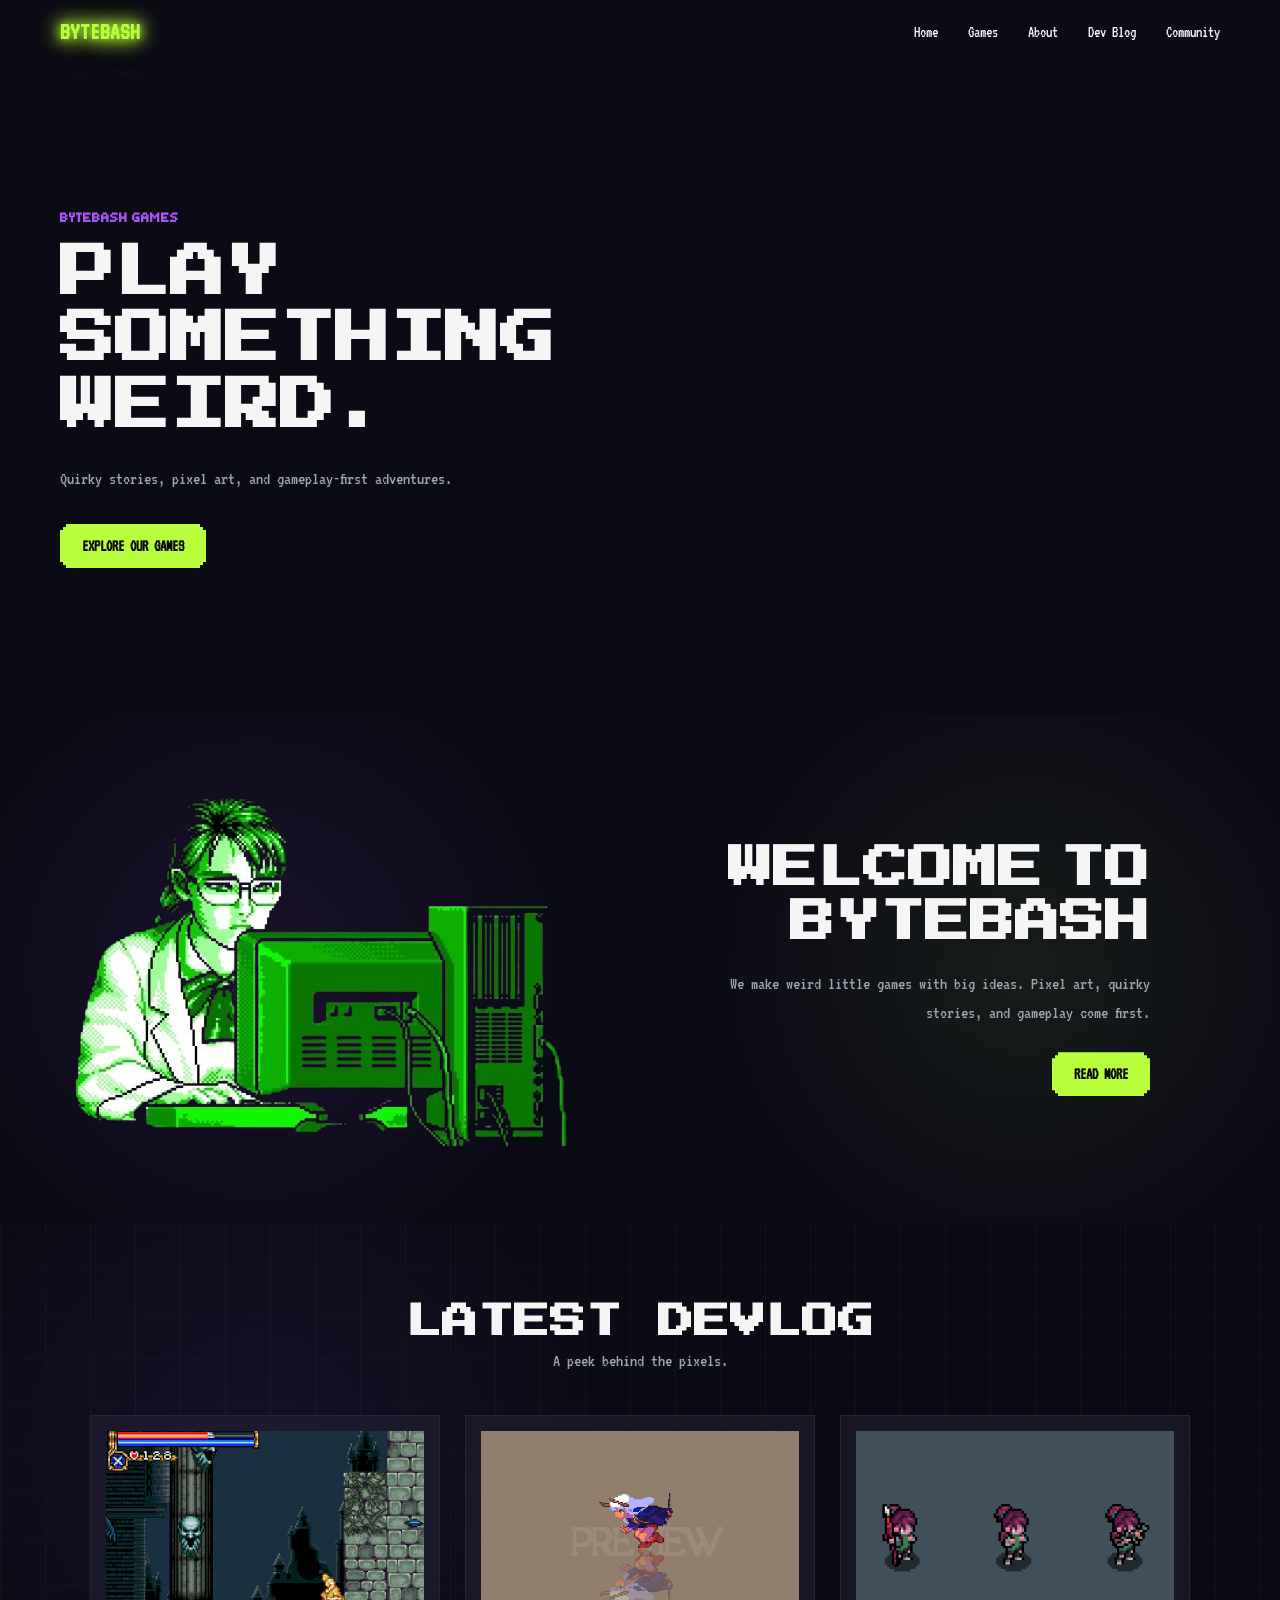
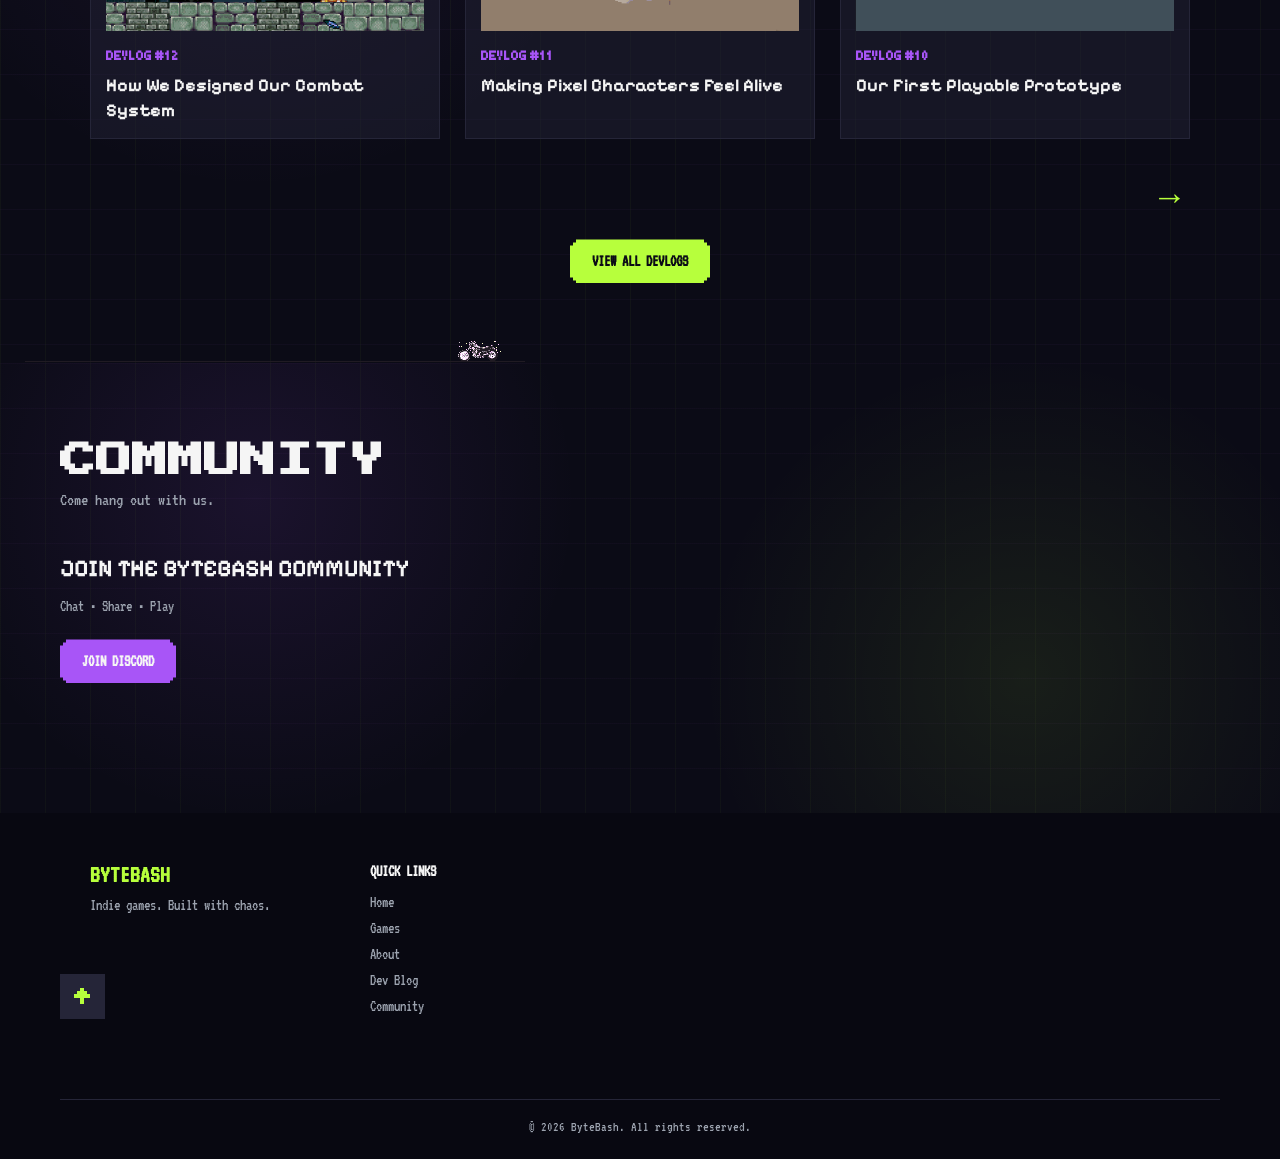
==== index.html @ 2c2ac95a "edited" ====
<!DOCTYPE html>
<html lang="en">
<head>
    <meta charset="UTF-8">
    <meta name="viewport" content="width=device-width, initial-scale=1.0">
    <title>ByteBash - Home </title>
    <link rel="stylesheet" href="/styles/home.css">
</head>
<body>
    <header id="top">
      <nav>
          <a href="home.html" class="logo">BYTEBASH</a>

          <ul class="nav-links">
              <li><a href="home.html">Home</a></li>
              <li><a href="games.html">Games</a></li>
              <li><a href="about.html">About</a></li>
              <li><a href="devblog.html">Dev Blog</a></li>
              <li><a href="community.html">Community</a></li>
          </ul>
      </nav>
   </header>
    <section class="hero">

       <div class="hero-content">
           <p class="hero-label">BYTEBASH GAMES</p>

           <h1>PLAY SOMETHING WEIRD.</h1>

           <p class="hero-description">
               Quirky stories, pixel art, and gameplay-first adventures.
           </p>

           <a href="games.html" class="hero-button">
               EXPLORE OUR GAMES
           </a>
       </div>

       <div class="hero-game">
           <img id="hero-image" src="/public/images/Untitled design (1).gif" alt="ByteBash game artwork">
       </div>

    </section>
    <section class="welcome">

       <div class="welcome-character">
           <img src="/public/images/sdf-removebg-preview.png" alt="ByteBash pixel character">
       </div>

       <div class="welcome-content">
           <h2>WELCOME TO BYTEBASH</h2>

           <p>
              We make weird little games with big ideas.
               Pixel art, quirky stories, and gameplay come first.
           </p>

           <a href="about.html" class="welcome-button">
               READ MORE
           </a>
       </div>

    </section>

    <section class="devlog">

       <h2>LATEST DEVLOG</h2>

       <p class="devlog-intro">
           A peek behind the pixels.
       </p>

       <div class="devlog-grid">

           <article class="devlog-card">
               <div class="devlog-image">
                 <img src="/public/images/mk.jpg" alt="How we designed our combat system">
               </div>

               <p class="devlog-number">DEVLOG #12</p>
               <h3>How We Designed Our Combat System</h3>
           </article>

           <article class="devlog-card">
           <div class="devlog-image">
             <img src="/public/images/Untitled design.png" alt="Making pixel characters feel alive">
           </div>

            <p class="devlog-number">DEVLOG #11</p>
            <h3>Making Pixel Characters Feel Alive</h3>
           </article>

            <article class="devlog-card">
           <div class="devlog-image">
             <img src="/public/images/Screenshot (105).png" alt="Our first playable prototype">
           </div>

            <p class="devlog-number">DEVLOG #10</p>
               <h3>Our First Playable Prototype</h3>
           </article>

       </div>

       <a href="devblog.html" class="devlog-next" aria-label="View more devlogs">
           →
       </a>

       <a href="devblog.html" class="devlog-button">
        VIEW ALL DEVLOGS
       </a>

       <div class="devlog-character">
         <img src="/public/images/ezgif.com-gif-maker.gif" alt="ByteBash pixel character">
       </div>

    </section>

    <section class="community">

    <h2>COMMUNITY</h2>

    <p class="community-intro">
        Come hang out with us.
    </p>

    <div class="community-content">

        <h3>JOIN THE BYTEBASH COMMUNITY</h3>

        <p>Chat • Share • Play</p>

        <a href="#" class="community-button">
            JOIN DISCORD
        </a>

    </div>

</section>

<footer>

    <div class="footer-content">

        <div class="footer-brand">
            <h3>BYTEBASH</h3>
            <p>Indie games. Built with chaos.</p>
        </div>

        <div class="footer-links">
            <h4>QUICK LINKS</h4>
            <a href="home.html">Home</a>
            <a href="games.html">Games</a>
            <a href="about.html">About</a>
            <a href="devblog.html">Dev Blog</a>
            <a href="community.html">Community</a>
            
        </div>

    </div>

    <a href="#top" class="back-to-top" aria-label="Back to top">
        ↑
    </a>

    <div class="footer-bottom">
        <p>© 2026 ByteBash. All rights reserved.</p>
    </div>

</footer>
    
</body>
</html>
---- styles/home.css ----
@import url('https://fonts.googleapis.com/css2?family=Pixelify+Sans:wght@400;500;600;700&family=Press+Start+2P&family=Silkscreen:wght@400;700&family=Tiny5&family=VT323&display=swap');
*{
    margin: 0;
    padding: 0;
    box-sizing: border-box;
}

html {
    scroll-behavior: smooth;
}

body {
    background-color: #0B0B16;
    color: #F5F5F5;
    font-family: 'VT323', monospace;
}
header {
    background-color: #0B0B16;
    padding: 20px 60px;
}

nav {
    display: flex;
    justify-content: space-between;
    align-items: center;
}

.logo {
    color: #B7FF3C;
    text-decoration: none;
    font-size: 24px;
    font-weight: bold;
    text-shadow: 0 0 10px #B7FF3C,
                 0 0 20px #B7FF3C, 
                 0 0 25px #B7FF3C;
}

.nav-links {
    display: flex;
    gap: 30px;
    list-style: none;
}

.nav-links a {
    color: #F5F5F5;
    text-decoration: none;
    font-size: 16px;
}

.nav-links a:hover {
    color: #A855F7;
    text-shadow: 0 0 10px #A855F7, 0 0 20px #A855F7, 0 0 30px #A855F7;
}

.hero {
    min-height: 650px;
    display: flex;
    align-items: center;
    position: relative;
    overflow: hidden;
}

.hero-content {
    padding-left: 60px;
    width: 60%;
    position: relative;
    z-index: 2;
}

.hero-label {
    color: #A855F7;
    font-size: 14px;
    font-weight: bold;
    margin-bottom: 15px;
    font-family: 'Tiny5', sans-serif;
}

.hero h1 {
    font-family: 'Press Start 2P', sans-serif;
    word-spacing: -25px;
    font-size: 55.3px;
    line-height: 1.2;
    margin-bottom: 25px;
    max-width: 750px;
    color:#F5F5F5;
}

.hero-description {
    color: #9CA3AF;
    font-size: 18px;
    line-height: 1.6;
    max-width: 450px;
    margin-bottom: 30px;
}

.hero-button {
    display: inline-block;
    background-color: #B7FF3C;
    color: #0B0B16;
    padding: 14px 22px;
    text-decoration: none;
    font-weight: bold;
}

.hero-game {
    width: 100%;
    height: 650px;
    position: absolute;
    right: 0;
    top: 0;
    z-index: 1;
}

.hero-game img {
    width: 100%;
    height: 100%;
    object-fit: cover;
}
.hero::after {
    content: "";
    position: absolute;
    inset: 0;
    background: linear-gradient(
        to right,
        #0B0B16 0%,
        rgba(11, 11, 22, 0.95) 25%,
        rgba(11, 11, 22, 0.45) 50%,
        rgba(11, 11, 22, 0) 75%
    );
    z-index: 1;
    pointer-events: none;
}

.welcome {
    min-height: 450px;
    padding: 80px 60px;
    display: flex;
    align-items: center;
    position: relative;
    overflow: hidden;

    background:
        radial-gradient(
            circle at 20% 50%,
            rgba(168, 85, 247, 0.10),
            transparent 30%
        ),
        radial-gradient(
            circle at 80% 50%,
            rgba(183, 255, 60, 0.07),
            transparent 30%
        ),
        #0B0B16;
}


.welcome-character {
    width: 45%;
    height: 350px;
    display: flex;
    justify-content: center;
    align-items: center;
}

.welcome-character img {
    max-width: 100%;
    max-height: 400px;
    object-fit: contain;
}

.welcome-content {
    width: 55%;
    text-align: right;
    padding-left: 200px;
    transform: translateX(-70px);
}

.welcome-content h2 {
    color: #F5F5F5;
    font-size: 45px;
    line-height: 1.2;
    word-spacing: -28px;
    
    margin-bottom: 20px;
    font-family: 'Press Start 2P', sans-serif;
}

.welcome-content p {
    color: #9CA3AF;
    font-size: 18px;
    line-height: 1.6;
    max-width: 500px;
    margin-bottom: 25px;
}

.welcome-button {
    display: inline-block;
    background-color: #B7FF3C;
    color: #0B0B16;
    padding: 14px 22px;
    text-decoration: none;
    font-weight: bold;
}

.devlog {
    min-height: 600px;
    padding: 80px 60px;
    text-align: center;
    position: relative;
    overflow: visible;

    background:
        radial-gradient(
            circle at 20% 30%,
            rgba(168, 85, 247, 0.08),
            transparent 30%
        ),
        linear-gradient(
            rgba(168, 85, 247, 0.035) 1px,
            transparent 1px
        ),
        linear-gradient(
            90deg,
            rgba(183, 255, 60, 0.035) 1px,
            transparent 1px
        ),
        #0B0B16;

    background-size:
        auto,
        45px 45px,
        45px 45px,
        auto;
}

.devlog-character {
    position: absolute;
    left: 25px;
    bottom: 0;
    z-index: 3;
    
}

.devlog-character img {
    width: 100%;
    height: auto;
    display: block;   
}



.devlog h2 {
    color: #F5F5F5;
    font-size: 36px;
    margin-bottom: 12px;
    font-family: 'Press Start 2P', sans-serif;
}

.devlog-intro {
    color: #9CA3AF;
    font-size: 18px;
    margin-bottom: 45px;
}

.devlog-grid {
    display: flex;
    gap: 25px;
    max-width: 1100px;
    margin: 0 auto 40px;
}

.devlog-card {
    flex: 1;
    text-align: left;
    font-family: 'Pixelify Sans', sans-serif;
    padding: 15px;
    background-color: rgba(37, 37, 56, 0.45);
    border: 1px solid #252538;
    transition: 0.25s;
}
.devlog-card:hover {
    border-color: #A855F7;
    transform: translateY(-5px);
    box-shadow:
        0 0 10px rgba(168, 85, 247, 0.25),
        0 0 25px rgba(168, 85, 247, 0.10);
    cursor: pointer;
}
.devlog-image {
    width: 100%;
    height: 200px;
    overflow: hidden;
    background-color: #252538;
    margin-bottom: 18px;

    display: flex;
    align-items: center;
    justify-content: center;
}

.devlog-image img {
    width: 100%;
    height: 100%;
    object-fit: cover;
    object-position: center;
    display: block;
}

.devlog-number {
    color: #A855F7;
    font-size: 13px;
    font-weight: bold;
    margin-bottom: 10px;
    font-family: 'Tiny5', sans-serif;
}

.devlog-card h3 {
    color: #F5F5F5;
    font-size: 18px;
    line-height: 1.4;
}

.devlog-button {
    display: inline-block;
    background-color: #B7FF3C;
    color: #0B0B16;
    padding: 14px 22px;
    text-decoration: none;
    font-weight: bold;
}

.devlog-next {
    display: block;
    width: fit-content;
    margin: 0 40px 20px auto;

    color: #B7FF3C;
    text-decoration: none;
    font-family: 'VT323', monospace;
    font-size: 35px;

    transition: 0.2s;
}

.devlog-next:hover {
    color: #A855F7;
    transform: translateX(1px);
    text-shadow:
        0 0 8px #A855F7,
        0 0 18px #A855F7;
}

.community {
    min-height: 450px;
    padding: 80px 60px;
    text-align: left;
    position: relative;
    overflow: hidden;

    background:
        radial-gradient(
            circle at 20% 30%,
            rgba(168, 85, 247, 0.10),
            transparent 30%
        ),
        radial-gradient(
            circle at 80% 70%,
            rgba(183, 255, 60, 0.08),
            transparent 30%
        ),
        linear-gradient(
            rgba(168, 85, 247, 0.03) 1px,
            transparent 1px
        ),
        linear-gradient(
            90deg,
            rgba(183, 255, 60, 0.03) 1px,
            transparent 1px
        ),
        #0B0B16;

    background-size:
        auto,
        auto,
        45px 45px,
        45px 45px,
        auto;
}

.community h2 {
    color: #F5F5F5;
    font-size: 36px;
    margin-bottom: 12px;
    font-family: 'Press Start 2P', sans-serif;
}

.community-intro {
    color: #9CA3AF;
    font-size: 18px;
    margin-bottom: 45px;
}

.community-content {
    max-width: 600px;
    margin: 0;
}

.community-content h3 {
    color: #F5F5F5;
    font-size: 24px;
    margin-bottom: 15px;
    font-family: 'Pixelify Sans', sans-serif;
}

.community-content p {
    color: #9CA3AF;
    font-size: 16px;
    margin-bottom: 25px;
}

.community-button {
    display: inline-block;
    background-color: #A855F7;
    color: #F5F5F5;
    padding: 14px 22px;
    text-decoration: none;
    font-weight: bold;
}

footer {
    background-color: #080811;
    padding: 50px 60px 25px;
}

.footer-content {
    display: flex;
    align-items: flex-start;
    gap: 100px;
    max-width: 1100px;
    margin: 0 auto;
}

.footer-brand h3 {
    color: #B7FF3C;
    font-size: 24px;
    margin-bottom: 10px;
}

.footer-brand p {
    color: #9CA3AF;
}

.footer-links {
    display: flex;
    flex-direction: column;
    gap: 10px;
}

.footer-links h4 {
    color: #F5F5F5;
    margin-bottom: 5px;
}

.footer-links a {
    color: #9CA3AF;
    text-decoration: none;
}

.footer-links a:hover {
     color: #A855F7;
    text-shadow: 0 0 10px #A855F7, 0 0 20px #A855F7, 0 0 30px #A855F7;
}

.footer-bottom {
    border-top: 1px solid #252538;
    margin-top: 40px;
    padding-top: 20px;
    text-align: center;
}

.footer-bottom p {
    color: #9CA3AF;
    font-size: 14px;
}

.back-to-top {
    display: flex;
    align-items: center;
    justify-content: center;

    width: 45px;
    height: 45px;
    font-family: 'Tiny5', sans-serif;

    background-color: #252538;
    color: #B7FF3C;

    text-decoration: none;
    font-size: 24px;
    font-weight: bold;

    

    transform: translateY(-40px);

    transition: 0.2s;
}

.back-to-top:hover {
    background-color: #B7FF3C;
    color: #A855F7;
    box-shadow: 0 0 10px #B7FF3C, 0 0 20px #A855F7, 0 0 30px #A855F7;
}

.hero-button,
.welcome-button,
.devlog-button,
.community-button {
    clip-path: polygon(
        6px 0,
        calc(100% - 6px) 0,
        calc(100% - 6px) 3px,
        calc(100% - 3px) 3px,
        calc(100% - 3px) 6px,
        100% 6px,
        100% calc(100% - 6px),
        calc(100% - 3px) calc(100% - 6px),
        calc(100% - 3px) calc(100% - 3px),
        calc(100% - 6px) calc(100% - 3px),
        calc(100% - 6px) 100%,
        6px 100%,
        6px calc(100% - 3px),
        3px calc(100% - 3px),
        3px calc(100% - 6px),
        0 calc(100% - 6px),
        0 6px,
        3px 6px,
        3px 3px,
        6px 3px
    );

}

.hero-button:hover,
.welcome-button:hover,
.devlog-button:hover {
    clip-path: none;
    border-radius: 12px;
    box-shadow:
        0 0 8px #B7FF3C,
        0 0 18px #A855F7,
        0 0 30px #B7FF3C;
}

.community-button:hover {
    clip-path: none;
    border-radius: 12px;
    box-shadow:
        0 0 8px #A855F7,
        0 0 18px #B7FF3C,
        0 0 30px #A855F7;
}

/* =========================
   RESPONSIVE
========================= */


/* TABLET */

@media (max-width: 900px) {

    header {
        padding: 20px 30px;
    }


    /* HERO */

    .hero {
        min-height: 600px;
    }

    .hero-content {
        padding-left: 30px;
        width: 65%;
    }

    .hero h1 {
        font-size: 45px;
        word-spacing: -18px;
    }

    .hero-game {
        height: 600px;
    }


    /* WELCOME */

    .welcome {
        padding-left: 30px;
        padding-right: 30px;
    }

    .welcome-content {
        padding-left: 60px;
        transform: translateX(-30px);
    }

    .welcome-content h2 {
        font-size: 38px;
        word-spacing: -20px;
    }


    /* DEVLOG */

    .devlog {
        padding-left: 30px;
        padding-right: 30px;
    }

    .devlog-grid {
        gap: 20px;
    }

    .devlog-image {
        height: 180px;
    }

    .devlog-card h3 {
        font-size: 17px;
    }


    /* COMMUNITY */

    .community {
        padding-left: 30px;
        padding-right: 30px;
    }


    /* FOOTER */

    .footer-content {
        gap: 60px;
    }

}


/* PHONE */

@media (max-width: 650px) {

    /* HEADER */

    header {
        padding: 20px;
    }

    nav {
        flex-direction: column;
        gap: 20px;
    }

    .nav-links {
        flex-wrap: wrap;
        justify-content: center;
        gap: 15px;
    }

    .nav-links a {
        font-size: 14px;
    }


    /* HERO */

    .hero {
        min-height: 650px;
        padding: 70px 20px;

        flex-direction: column;
        justify-content: center;
    }

    .hero-content {
        width: 100%;
        padding-left: 0;
        text-align: center;
    }

    .hero-label {
        font-size: 13px;
    }

    .hero h1 {
        font-size: 32px;
        line-height: 1.4;
        word-spacing: -10px;
    }

    .hero-description {
        font-size: 18px;
        line-height: 1.5;

        margin-left: auto;
        margin-right: auto;
    }

    .hero-game {
        width: 100%;
        height: 100%;
        opacity: 0.45;
    }


    /* WELCOME */

    .welcome {
        min-height: auto;
        padding: 70px 20px;

        flex-direction: column;
        text-align: center;
    }

    .welcome-character {
        width: 100%;
        height: 230px;
    }

    .welcome-character img {
        max-height: 230px;
    }

    .welcome-content {
        width: 100%;
        padding-left: 0;
        text-align: center;
        transform: none;
    }

    .welcome-content h2 {
        font-size: 30px;
        line-height: 1.4;
        word-spacing: -15px;
    }

    .welcome-content p {
        font-size: 18px;
        line-height: 1.5;

        margin-left: auto;
        margin-right: auto;
    }


    /* DEVLOG */

    .devlog {
        min-height: auto;
        padding: 70px 20px 120px;
    }

    .devlog h2 {
        font-size: 28px;
        line-height: 1.4;
    }

    .devlog-intro {
        font-size: 18px;
        margin-bottom: 40px;
    }

    .devlog-grid {
        flex-direction: column;
        gap: 25px;
    }

    .devlog-card {
        width: 100%;
        padding: 15px;
    }

    .devlog-image {
        height: 180px;
    }

    .devlog-card h3 {
        font-size: 18px;
        line-height: 1.4;
    }

    .devlog-next {
        margin-right: 10px;
    }

    .devlog-character {
        left: 10px;
        width: 390px;
    }


    /* COMMUNITY */

    .community {
        min-height: auto;
        padding: 70px 20px;

        text-align: center;
    }

    .community h2 {
        font-size: 28px;
        line-height: 1.4;
    }

    .community-intro {
        font-size: 18px;
        margin-bottom: 40px;
    }

    .community-content {
        max-width: 100%;
        margin: 0 auto;
    }

    .community-content h3 {
        font-size: 22px;
        line-height: 1.4;
    }


    /* FOOTER */

    footer {
        padding: 40px 20px 25px;
    }

    .footer-content {
        flex-direction: row;
        justify-content: space-between;
        gap: 30px;
    }

}
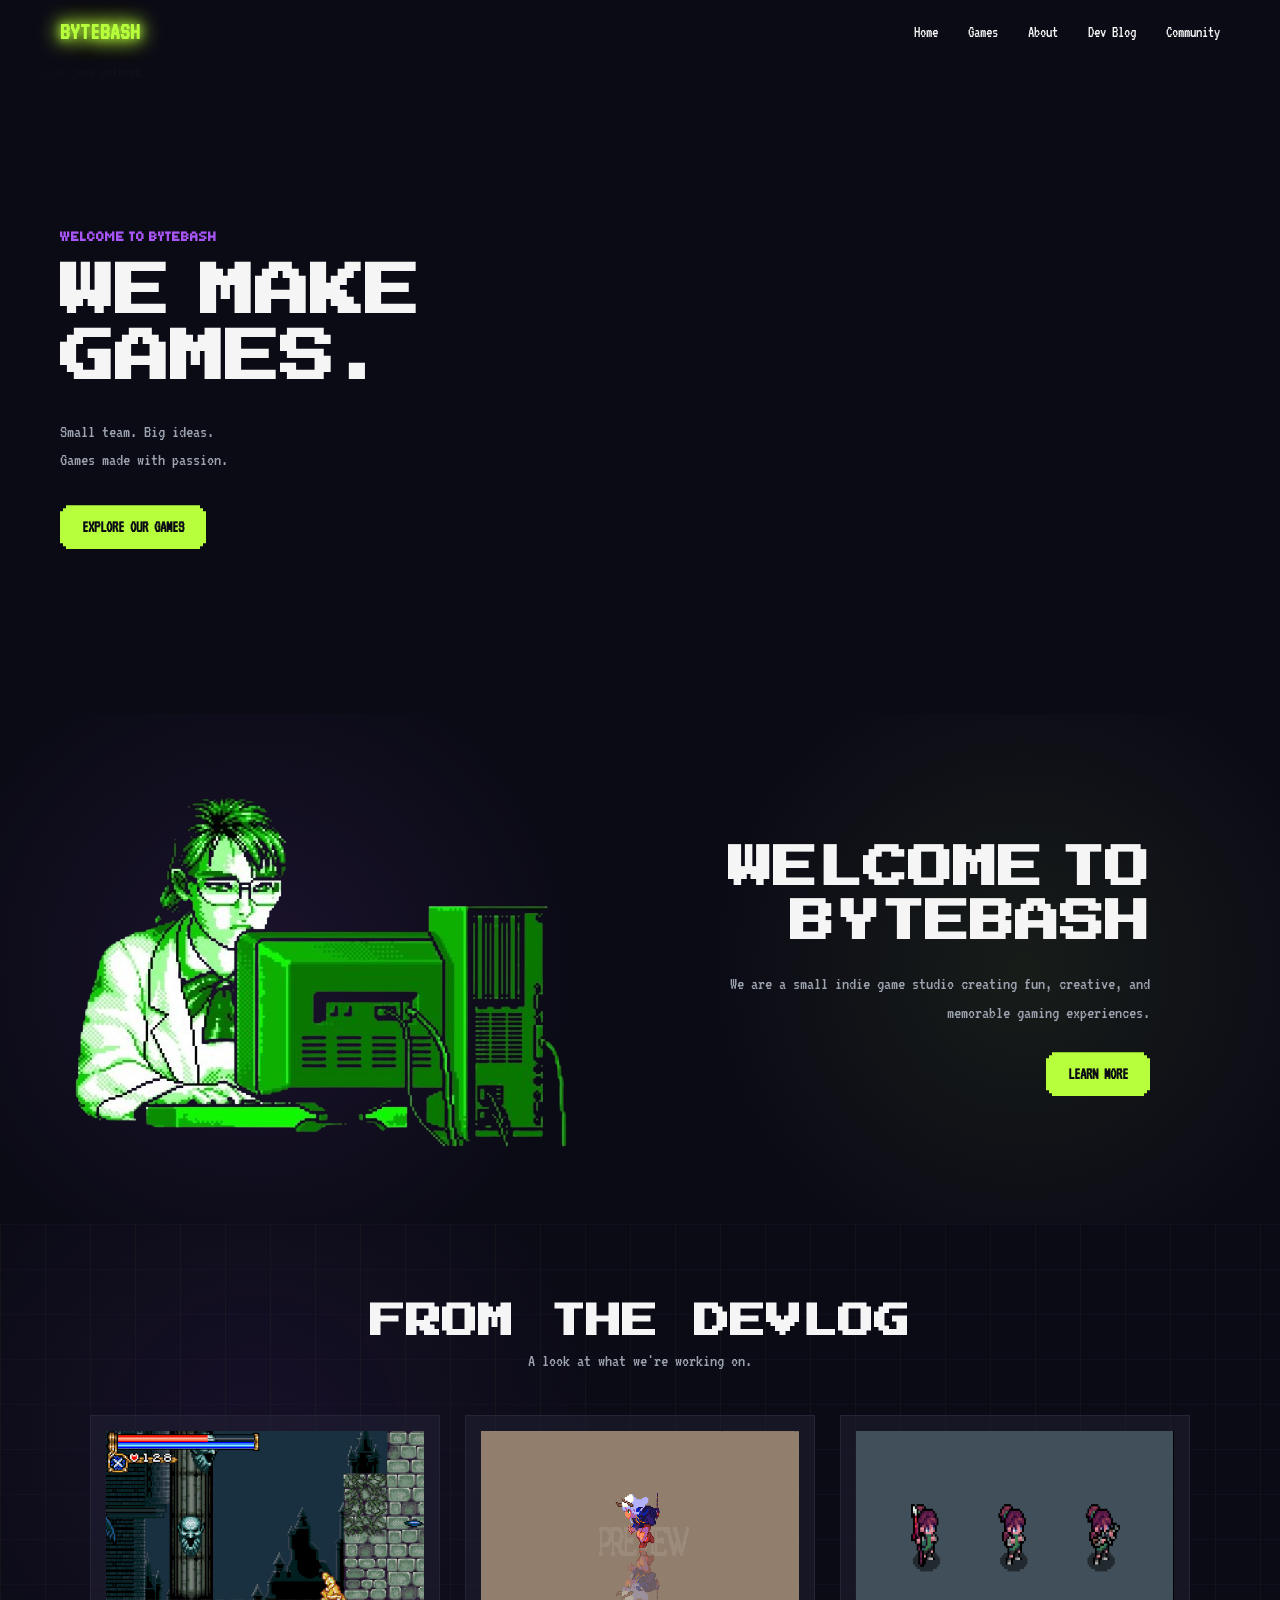
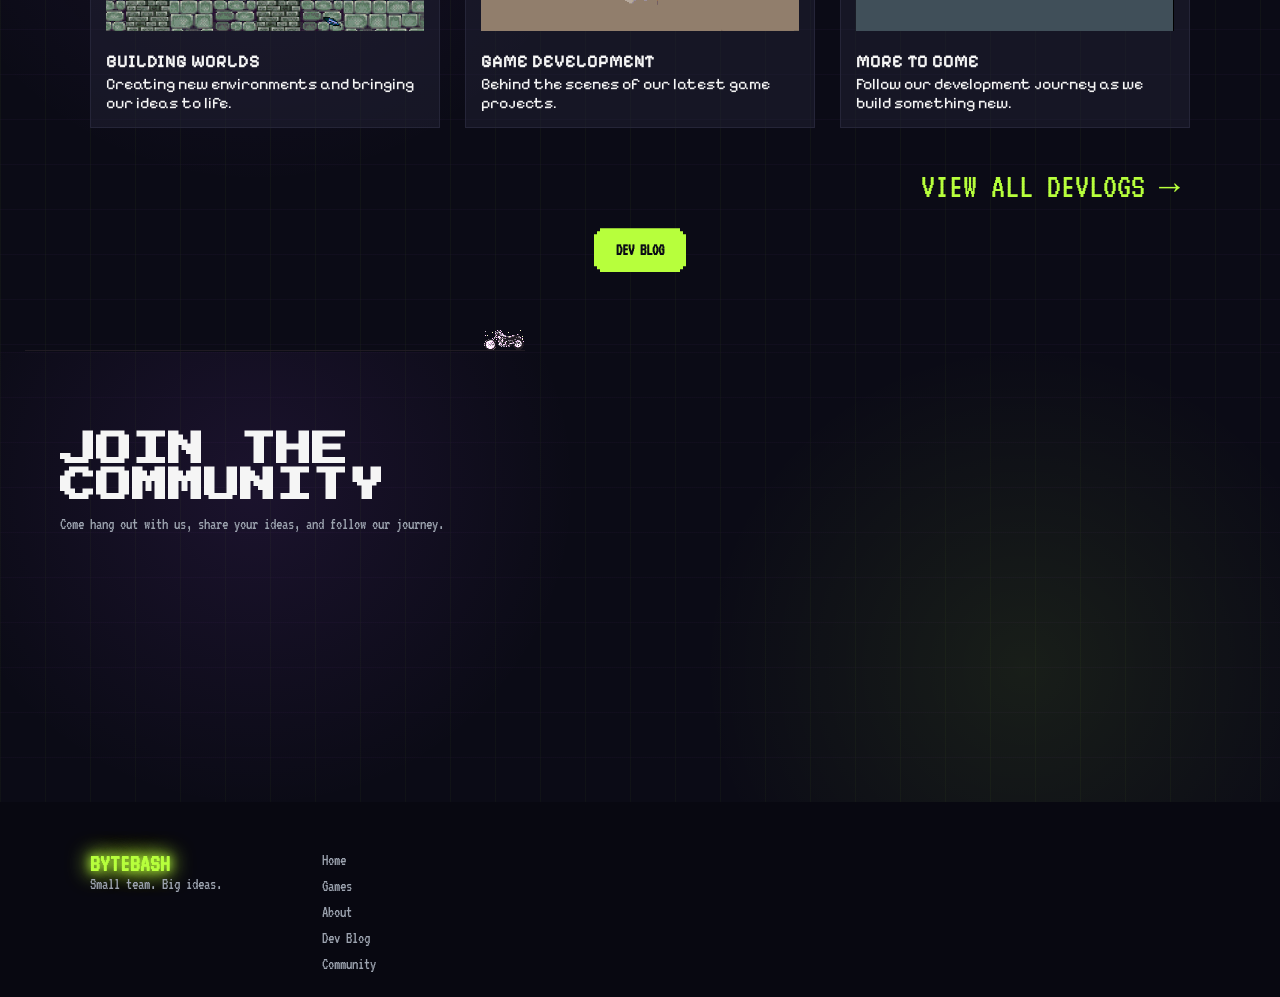
==== commit e998aa3d: "fix pages paths" ====
--- a/index.html
+++ b/index.html
@@ -1,172 +1,266 @@
 <!DOCTYPE html>
 <html lang="en">
+
 <head>
     <meta charset="UTF-8">
     <meta name="viewport" content="width=device-width, initial-scale=1.0">
-    <title>ByteBash - Home </title>
-    <link rel="stylesheet" href="/styles/home.css">
+
+    <title>ByteBash</title>
+
+    <link rel="stylesheet" href="styles/home.css">
 </head>
+
 <body>
-    <header id="top">
-      <nav>
-          <a href="home.html" class="logo">BYTEBASH</a>
-
-          <ul class="nav-links">
-              <li><a href="home.html">Home</a></li>
-              <li><a href="games.html">Games</a></li>
-              <li><a href="about.html">About</a></li>
-              <li><a href="devblog.html">Dev Blog</a></li>
-              <li><a href="community.html">Community</a></li>
-          </ul>
-      </nav>
-   </header>
+
+    <!-- =========================
+         HEADER
+    ========================= -->
+
+    <header>
+
+        <nav>
+
+            <a href="index.html" class="logo">BYTEBASH</a>
+
+            <ul class="nav-links">
+                <li><a href="index.html">Home</a></li>
+                <li><a href="pages/games.html">Games</a></li>
+                <li><a href="pages/about.html">About</a></li>
+                <li><a href="pages/devblog.html">Dev Blog</a></li>
+                <li><a href="pages/community.html">Community</a></li>
+            </ul>
+
+        </nav>
+
+    </header>
+
+
+    <!-- =========================
+         HERO
+    ========================= -->
+
     <section class="hero">
 
-       <div class="hero-content">
-           <p class="hero-label">BYTEBASH GAMES</p>
-
-           <h1>PLAY SOMETHING WEIRD.</h1>
-
-           <p class="hero-description">
-               Quirky stories, pixel art, and gameplay-first adventures.
-           </p>
-
-           <a href="games.html" class="hero-button">
-               EXPLORE OUR GAMES
-           </a>
-       </div>
-
-       <div class="hero-game">
-           <img id="hero-image" src="/public/images/Untitled design (1).gif" alt="ByteBash game artwork">
-       </div>
-
-    </section>
+        <div class="hero-content">
+
+            <p class="hero-label">WELCOME TO BYTEBASH</p>
+
+            <h1>
+                WE MAKE<br>
+                GAMES.
+            </h1>
+
+            <p class="hero-description">
+                Small team. Big ideas.<br>
+                Games made with passion.
+            </p>
+
+            <a href="pages/games.html" class="hero-button">
+                EXPLORE OUR GAMES
+            </a>
+
+        </div>
+
+        <div class="hero-game">
+            <img src="public/images/Untitled design (1).gif" alt="ByteBash game artwork">
+        </div>
+
+    </section>
+
+
+    <!-- =========================
+         WELCOME
+    ========================= -->
+
     <section class="welcome">
 
-       <div class="welcome-character">
-           <img src="/public/images/sdf-removebg-preview.png" alt="ByteBash pixel character">
-       </div>
-
-       <div class="welcome-content">
-           <h2>WELCOME TO BYTEBASH</h2>
-
-           <p>
-              We make weird little games with big ideas.
-               Pixel art, quirky stories, and gameplay come first.
-           </p>
-
-           <a href="about.html" class="welcome-button">
-               READ MORE
-           </a>
-       </div>
-
-    </section>
+        <div class="welcome-character">
+
+            <img src="public/images/sdf-removebg-preview.png" alt="ByteBash character">
+
+        </div>
+
+
+        <div class="welcome-content">
+
+            <h2>
+                WELCOME TO<br>
+                BYTEBASH
+            </h2>
+
+            <p>
+                We are a small indie game studio
+                creating fun, creative, and
+                memorable gaming experiences.
+            </p>
+
+            <a href="pages/about.html" class="welcome-button">
+                LEARN MORE
+            </a>
+
+        </div>
+
+    </section>
+
+
+    <!-- =========================
+         DEVLOG
+    ========================= -->
 
     <section class="devlog">
 
-       <h2>LATEST DEVLOG</h2>
-
-       <p class="devlog-intro">
-           A peek behind the pixels.
-       </p>
-
-       <div class="devlog-grid">
-
-           <article class="devlog-card">
-               <div class="devlog-image">
-                 <img src="/public/images/mk.jpg" alt="How we designed our combat system">
-               </div>
-
-               <p class="devlog-number">DEVLOG #12</p>
-               <h3>How We Designed Our Combat System</h3>
-           </article>
-
-           <article class="devlog-card">
-           <div class="devlog-image">
-             <img src="/public/images/Untitled design.png" alt="Making pixel characters feel alive">
-           </div>
-
-            <p class="devlog-number">DEVLOG #11</p>
-            <h3>Making Pixel Characters Feel Alive</h3>
-           </article>
+        <h2>FROM THE DEVLOG</h2>
+
+        <p class="devlog-intro">
+            A look at what we're working on.
+        </p>
+
+
+        <div class="devlog-grid">
+
 
             <article class="devlog-card">
-           <div class="devlog-image">
-             <img src="/public/images/Screenshot (105).png" alt="Our first playable prototype">
-           </div>
-
-            <p class="devlog-number">DEVLOG #10</p>
-               <h3>Our First Playable Prototype</h3>
-           </article>
-
-       </div>
-
-       <a href="devblog.html" class="devlog-next" aria-label="View more devlogs">
-           →
-       </a>
-
-       <a href="devblog.html" class="devlog-button">
-        VIEW ALL DEVLOGS
-       </a>
-
-       <div class="devlog-character">
-         <img src="/public/images/ezgif.com-gif-maker.gif" alt="ByteBash pixel character">
-       </div>
-
-    </section>
+
+                <img
+                    src="public/images/mk.jpg"
+                    alt="Development update"
+                    class="devlog-image"
+                >
+
+                <h3>
+                    BUILDING WORLDS
+                </h3>
+
+                <p>
+                    Creating new environments
+                    and bringing our ideas to life.
+                </p>
+
+            </article>
+
+
+            <article class="devlog-card">
+
+                <img
+                    src="public/images/Untitled design.png"
+                    alt="Game development"
+                    class="devlog-image"
+                >
+
+                <h3>
+                    GAME DEVELOPMENT
+                </h3>
+
+                <p>
+                    Behind the scenes of our
+                    latest game projects.
+                </p>
+
+            </article>
+
+
+            <article class="devlog-card">
+
+                <img
+                    src="public/images/Screenshot (105).png"
+                    alt="ByteBash development"
+                    class="devlog-image"
+                >
+
+                <h3>
+                    MORE TO COME
+                </h3>
+
+                <p>
+                    Follow our development journey
+                    as we build something new.
+                </p>
+
+            </article>
+
+        </div>
+
+
+        <a href="pages/devblog.html" class="devlog-next">
+            VIEW ALL DEVLOGS →
+        </a>
+
+        <a href="pages/devblog.html" class="devlog-button">
+            DEV BLOG
+        </a>
+
+
+        <div class="devlog-character">
+
+            <img
+                src="public/images/ezgif.com-gif-maker.gif"
+                alt="ByteBash character"
+            >
+
+        </div>
+
+    </section>
+
+
+    <!-- =========================
+         COMMUNITY
+    ========================= -->
 
     <section class="community">
 
-    <h2>COMMUNITY</h2>
-
-    <p class="community-intro">
-        Come hang out with us.
-    </p>
-
-    <div class="community-content">
-
-        <h3>JOIN THE BYTEBASH COMMUNITY</h3>
-
-        <p>Chat • Share • Play</p>
-
-        <a href="#" class="community-button">
-            JOIN DISCORD
-        </a>
-
-    </div>
-
-</section>
-
-<footer>
-
-    <div class="footer-content">
-
-        <div class="footer-brand">
-            <h3>BYTEBASH</h3>
-            <p>Indie games. Built with chaos.</p>
-        </div>
-
-        <div class="footer-links">
-            <h4>QUICK LINKS</h4>
-            <a href="home.html">Home</a>
-            <a href="games.html">Games</a>
-            <a href="about.html">About</a>
-            <a href="devblog.html">Dev Blog</a>
-            <a href="community.html">Community</a>
-            
-        </div>
-
-    </div>
-
-    <a href="#top" class="back-to-top" aria-label="Back to top">
-        ↑
-    </a>
-
-    <div class="footer-bottom">
-        <p>© 2026 ByteBash. All rights reserved.</p>
-    </div>
-
-</footer>
-    
+        <div class="community-content">
+
+            <h2>
+                JOIN THE<br>
+                COMMUNITY
+            </h2>
+
+            <p class="community-intro">
+                Come hang out with us,
+                share your ideas, and
+                follow our journey.
+            </p>
+
+        </div>
+
+    </section>
+
+
+    <!-- =========================
+         FOOTER
+    ========================= -->
+
+    <footer>
+
+        <div class="footer-content">
+
+            <div class="footer-brand">
+
+                <a href="index.html" class="logo">
+                    BYTEBASH
+                </a>
+
+                <p>
+                    Small team. Big ideas.
+                </p>
+
+            </div>
+
+
+            <div class="footer-links">
+
+                <a href="index.html">Home</a>
+                <a href="pages/games.html">Games</a>
+                <a href="pages/about.html">About</a>
+                <a href="pages/devblog.html">Dev Blog</a>
+                <a href="pages/community.html">Community</a>
+
+            </div>
+
+        </div>
+
+    </footer>
+
 </body>
+
 </html>
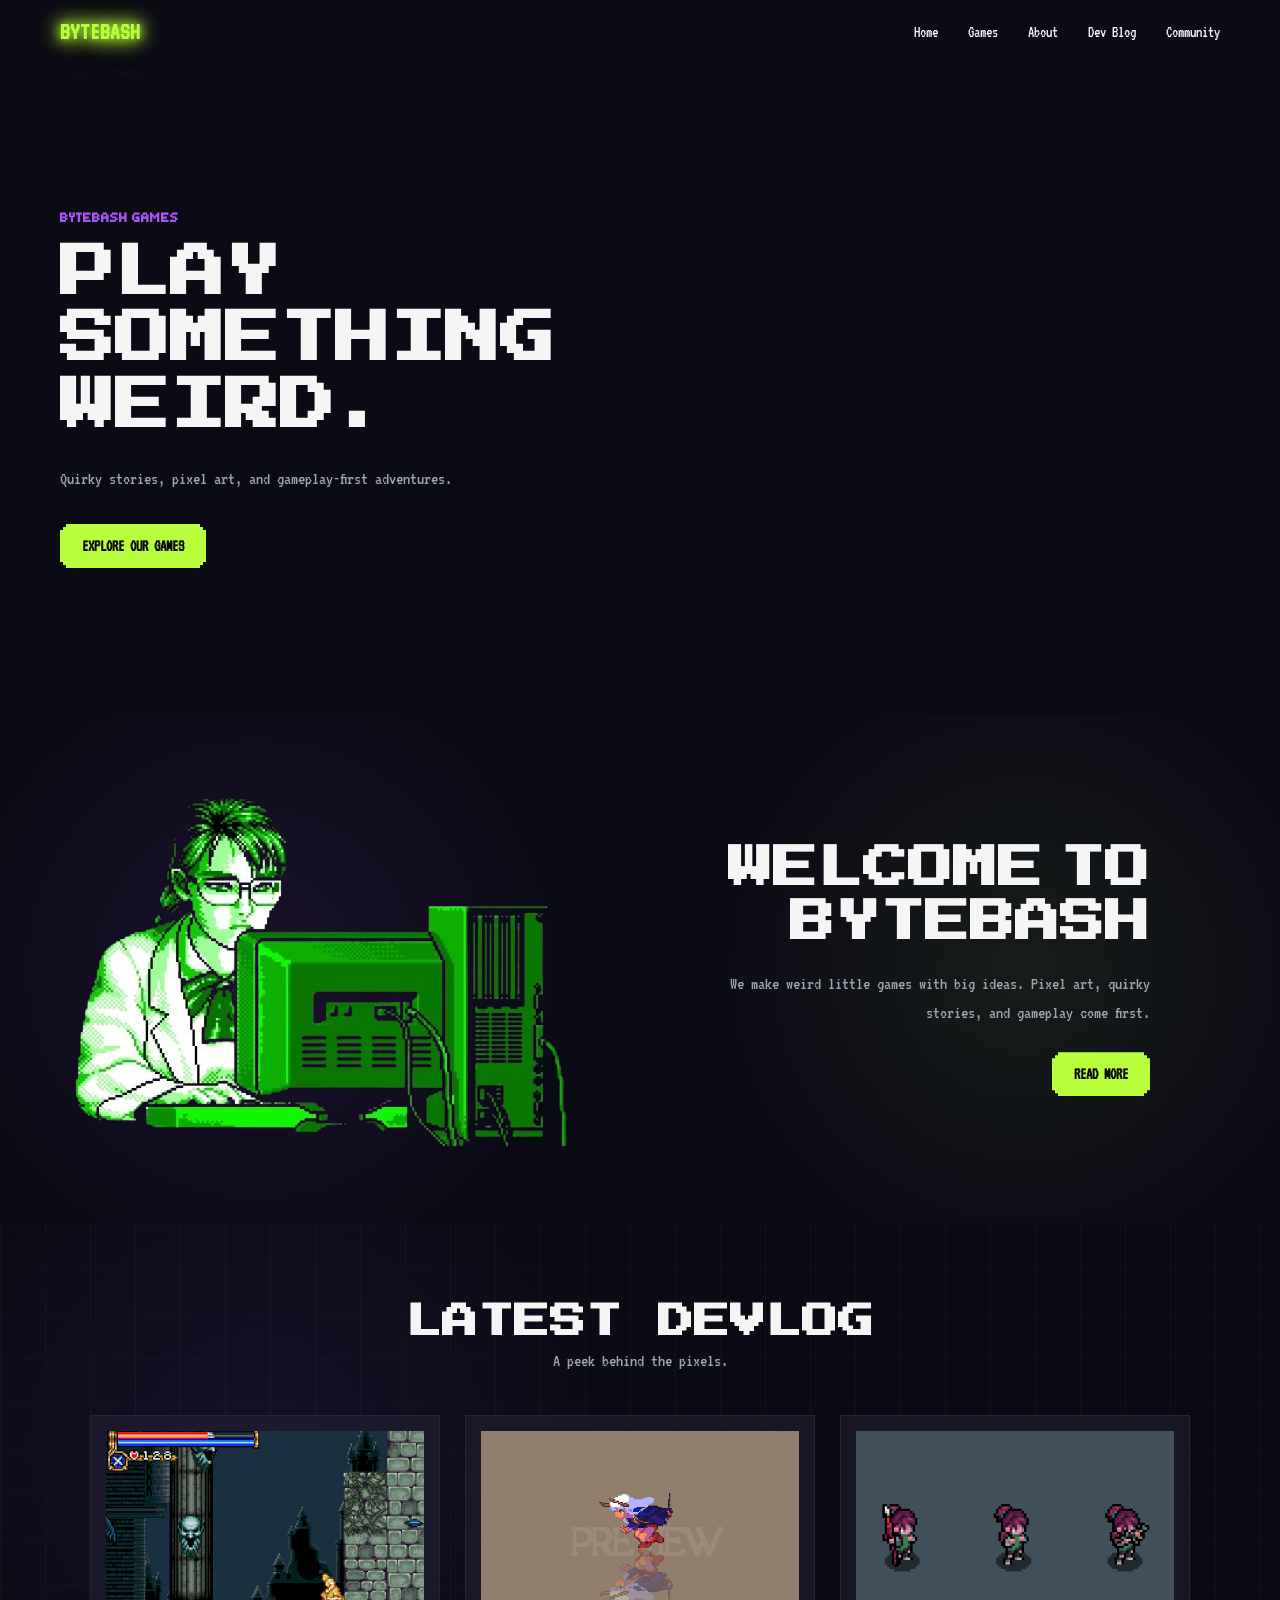
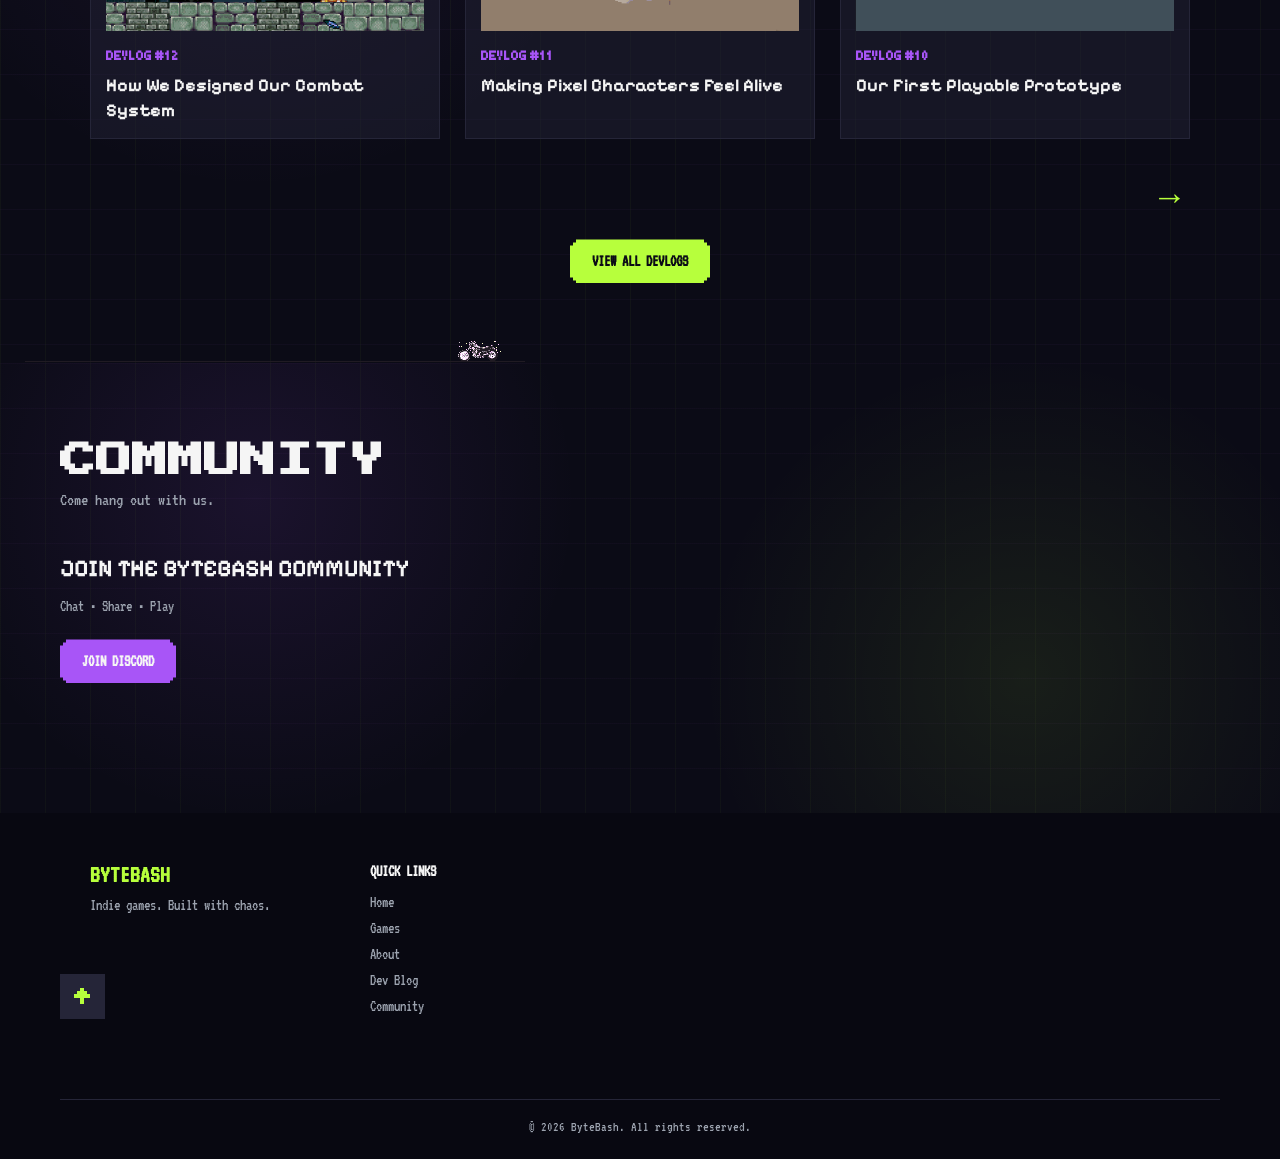
==== commit c1f3959f: "fixed" ====
--- a/index.html
+++ b/index.html
@@ -1,266 +1,192 @@
 <!DOCTYPE html>
+
 <html lang="en">
-
+    
 <head>
     <meta charset="UTF-8">
     <meta name="viewport" content="width=device-width, initial-scale=1.0">
-
-    <title>ByteBash</title>
-
+    <title>ByteBash - Home </title>
     <link rel="stylesheet" href="styles/home.css">
 </head>
 
 <body>
 
-    <!-- =========================
-         HEADER
-    ========================= -->
+<header id="top">
+    <nav>
+        <a href="index.html" class="logo">BYTEBASH</a>
 
-    <header>
+    <ul class="nav-links">
+        <li><a href="index.html">Home</a></li>
+        <li><a href="pages/games.html">Games</a></li>
+        <li><a href="pages/about.html">About</a></li>
+        <li><a href="pages/devblog.html">Dev Blog</a></li>
+        <li><a href="pages/community.html">Community</a></li>
+    </ul>
+</nav>
+</header>
 
-        <nav>
+<section class="hero">
+<div class="hero-content">
+    <p class="hero-label">BYTEBASH GAMES</p>
 
-            <a href="index.html" class="logo">BYTEBASH</a>
+    <h1>PLAY SOMETHING WEIRD.</h1>
 
-            <ul class="nav-links">
-                <li><a href="index.html">Home</a></li>
-                <li><a href="pages/games.html">Games</a></li>
-                <li><a href="pages/about.html">About</a></li>
-                <li><a href="pages/devblog.html">Dev Blog</a></li>
-                <li><a href="pages/community.html">Community</a></li>
-            </ul>
+    <p class="hero-description">
+        Quirky stories, pixel art, and gameplay-first adventures.
+    </p>
 
-        </nav>
+    <a href="pages/games.html" class="hero-button">
+        EXPLORE OUR GAMES
+    </a>
+</div>
 
-    </header>
+<div class="hero-game">
+    <img id="hero-image" src="public/images/Untitled design (1).gif" alt="ByteBash game artwork">
+</div>
+</section>
+
+<section class="welcome">
+<div class="welcome-character">
+    <img src="public/images/sdf-removebg-preview.png" alt="ByteBash pixel character">
+</div>
+
+<div class="welcome-content">
+
+    <h2>WELCOME TO BYTEBASH</h2>
+
+    <p>
+        We make weird little games with big ideas. Pixel art, quirky stories, and gameplay come first.
+    </p>
+
+    <a href="pages/about.html" class="welcome-button">
+        READ MORE
+    </a>
+
+</div>
+
+</section>
+
+<section class="devlog">
+<h2>LATEST DEVLOG</h2>
+
+<p class="devlog-intro">
+    A peek behind the pixels.
+</p>
+
+<div class="devlog-grid">
+
+    <article class="devlog-card">
+
+        <div class="devlog-image">
+            <img src="public/images/mk.jpg" alt="How we designed our combat system">
+        </div>
+
+        <p class="devlog-number">DEVLOG #12</p>
+
+        <h3>How We Designed Our Combat System</h3>
+
+    </article>
 
 
-    <!-- =========================
-         HERO
-    ========================= -->
+    <article class="devlog-card">
 
-    <section class="hero">
-
-        <div class="hero-content">
-
-            <p class="hero-label">WELCOME TO BYTEBASH</p>
-
-            <h1>
-                WE MAKE<br>
-                GAMES.
-            </h1>
-
-            <p class="hero-description">
-                Small team. Big ideas.<br>
-                Games made with passion.
-            </p>
-
-            <a href="pages/games.html" class="hero-button">
-                EXPLORE OUR GAMES
-            </a>
-
+        <div class="devlog-image">
+            <img src="public/images/Untitled design.png" alt="Making pixel characters feel alive">
         </div>
 
-        <div class="hero-game">
-            <img src="public/images/Untitled design (1).gif" alt="ByteBash game artwork">
+        <p class="devlog-number">DEVLOG #11</p>
+
+        <h3>Making Pixel Characters Feel Alive</h3>
+
+    </article>
+
+
+    <article class="devlog-card">
+
+        <div class="devlog-image">
+            <img src="public/images/Screenshot (105).png" alt="Our first playable prototype">
         </div>
 
-    </section>
+        <p class="devlog-number">DEVLOG #10</p>
+
+        <h3>Our First Playable Prototype</h3>
+
+    </article>
+
+</div>
+
+<a href="pages/devblog.html" class="devlog-next" aria-label="View more devlogs">
+    →
+</a>
+
+<a href="pages/devblog.html" class="devlog-button">
+    VIEW ALL DEVLOGS
+</a>
+
+<div class="devlog-character">
+    <img src="public/images/ezgif.com-gif-maker.gif" alt="ByteBash pixel character">
+</div>
+</section>
+
+<section class="community">
+<h2>COMMUNITY</h2>
+
+<p class="community-intro">
+    Come hang out with us.
+</p>
+
+<div class="community-content">
+
+    <h3>JOIN THE BYTEBASH COMMUNITY</h3>
+
+    <p>Chat • Share • Play</p>
+
+    <a href="#" class="community-button">
+        JOIN DISCORD
+    </a>
+
+</div>
+</section>
+
+<footer>
+<div class="footer-content">
+
+    <div class="footer-brand">
+
+        <h3>BYTEBASH</h3>
+
+        <p>Indie games. Built with chaos.</p>
+
+    </div>
 
 
-    <!-- =========================
-         WELCOME
-    ========================= -->
+    <div class="footer-links">
 
-    <section class="welcome">
+        <h4>QUICK LINKS</h4>
 
-        <div class="welcome-character">
+        <a href="index.html">Home</a>
+        <a href="pages/games.html">Games</a>
+        <a href="pages/about.html">About</a>
+        <a href="pages/devblog.html">Dev Blog</a>
+        <a href="pages/community.html">Community</a>
 
-            <img src="public/images/sdf-removebg-preview.png" alt="ByteBash character">
+    </div>
 
-        </div>
+</div>
 
 
-        <div class="welcome-content">
-
-            <h2>
-                WELCOME TO<br>
-                BYTEBASH
-            </h2>
-
-            <p>
-                We are a small indie game studio
-                creating fun, creative, and
-                memorable gaming experiences.
-            </p>
-
-            <a href="pages/about.html" class="welcome-button">
-                LEARN MORE
-            </a>
-
-        </div>
-
-    </section>
+<a href="#top" class="back-to-top" aria-label="Back to top">
+    ↑
+</a>
 
 
-    <!-- =========================
-         DEVLOG
-    ========================= -->
+<div class="footer-bottom">
 
-    <section class="devlog">
+    <p>© 2026 ByteBash. All rights reserved.</p>
 
-        <h2>FROM THE DEVLOG</h2>
+</div>
 
-        <p class="devlog-intro">
-            A look at what we're working on.
-        </p>
-
-
-        <div class="devlog-grid">
-
-
-            <article class="devlog-card">
-
-                <img
-                    src="public/images/mk.jpg"
-                    alt="Development update"
-                    class="devlog-image"
-                >
-
-                <h3>
-                    BUILDING WORLDS
-                </h3>
-
-                <p>
-                    Creating new environments
-                    and bringing our ideas to life.
-                </p>
-
-            </article>
-
-
-            <article class="devlog-card">
-
-                <img
-                    src="public/images/Untitled design.png"
-                    alt="Game development"
-                    class="devlog-image"
-                >
-
-                <h3>
-                    GAME DEVELOPMENT
-                </h3>
-
-                <p>
-                    Behind the scenes of our
-                    latest game projects.
-                </p>
-
-            </article>
-
-
-            <article class="devlog-card">
-
-                <img
-                    src="public/images/Screenshot (105).png"
-                    alt="ByteBash development"
-                    class="devlog-image"
-                >
-
-                <h3>
-                    MORE TO COME
-                </h3>
-
-                <p>
-                    Follow our development journey
-                    as we build something new.
-                </p>
-
-            </article>
-
-        </div>
-
-
-        <a href="pages/devblog.html" class="devlog-next">
-            VIEW ALL DEVLOGS →
-        </a>
-
-        <a href="pages/devblog.html" class="devlog-button">
-            DEV BLOG
-        </a>
-
-
-        <div class="devlog-character">
-
-            <img
-                src="public/images/ezgif.com-gif-maker.gif"
-                alt="ByteBash character"
-            >
-
-        </div>
-
-    </section>
-
-
-    <!-- =========================
-         COMMUNITY
-    ========================= -->
-
-    <section class="community">
-
-        <div class="community-content">
-
-            <h2>
-                JOIN THE<br>
-                COMMUNITY
-            </h2>
-
-            <p class="community-intro">
-                Come hang out with us,
-                share your ideas, and
-                follow our journey.
-            </p>
-
-        </div>
-
-    </section>
-
-
-    <!-- =========================
-         FOOTER
-    ========================= -->
-
-    <footer>
-
-        <div class="footer-content">
-
-            <div class="footer-brand">
-
-                <a href="index.html" class="logo">
-                    BYTEBASH
-                </a>
-
-                <p>
-                    Small team. Big ideas.
-                </p>
-
-            </div>
-
-
-            <div class="footer-links">
-
-                <a href="index.html">Home</a>
-                <a href="pages/games.html">Games</a>
-                <a href="pages/about.html">About</a>
-                <a href="pages/devblog.html">Dev Blog</a>
-                <a href="pages/community.html">Community</a>
-
-            </div>
-
-        </div>
-
-    </footer>
+</footer>
 
 </body>
-
-</html>+</html>
